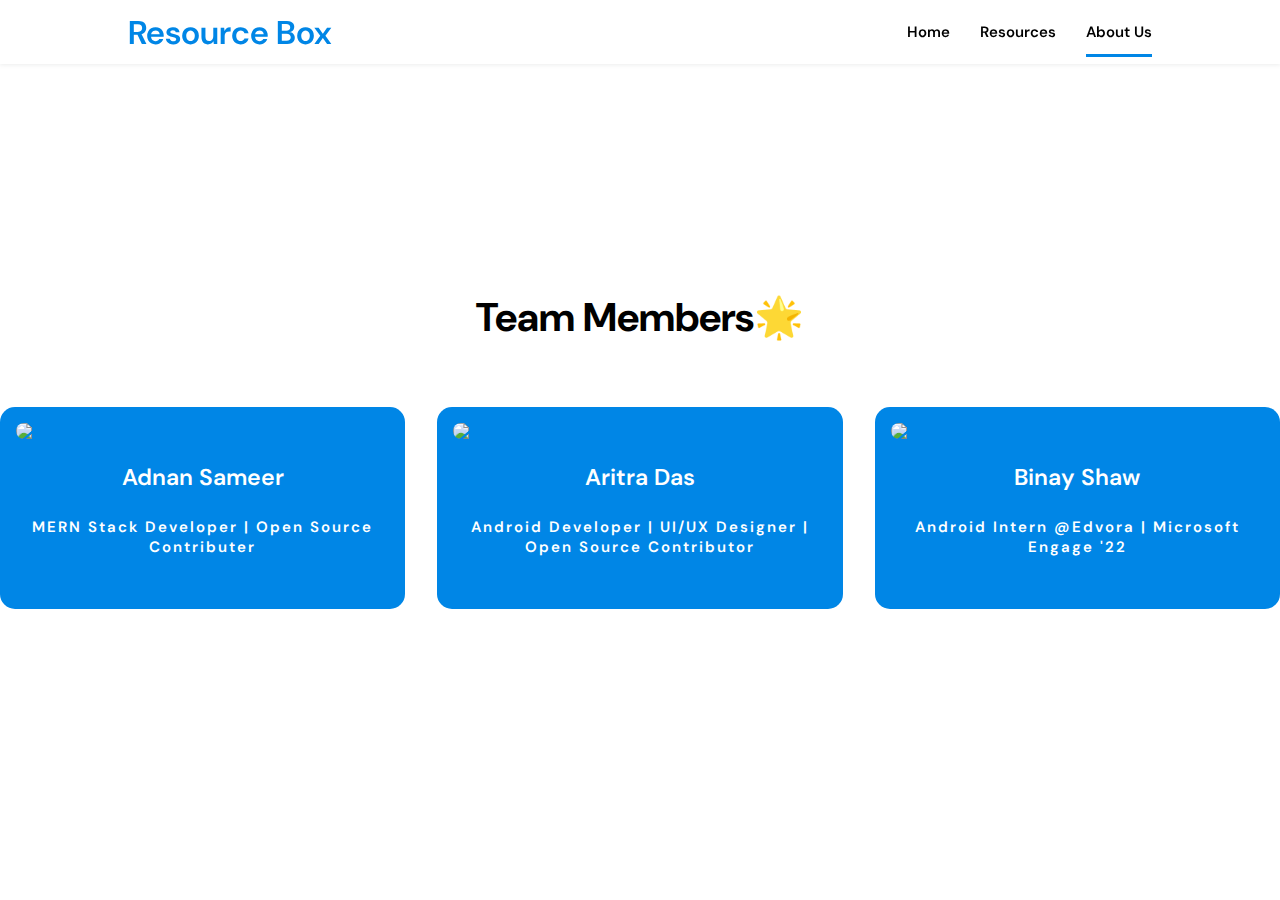
==== html_files/aboutus.html @ fe1f740e "About Us Cards Done" ====
<!DOCTYPE html>
<html lang="en">
<head>
    <meta charset="UTF-8">
    <meta http-equiv="X-UA-Compatible" content="IE=edge">
    <meta name="viewport" content="width=device-width, initial-scale=1.0">
    <!-- ===== CSS ===== -->
    <link rel="stylesheet" href="/style.css">
    
	<!-- ===== Unicons ===== -->
	<link rel="stylesheet" href="https://unicons.iconscout.com/release/v4.0.0/css/line.css">
	
    <title>About Us</title>
</head>
<body>
   <!--===== Nav Bar =====-->
   <header class="l-header">
    <nav class="nav bd-grid">
        <div>
            <a href="/index.html" class="nav__logo">Resource Box</a>
        </div>
        <div class="nav__menu" id="nav-menu">
            <ul class="nav__list">
                <li class="nav__item"><a href="/index.html" class="nav__link">Home</a></li>
                <li class="nav__item"><a href="resources.html" class="nav__link">Resources</a></li>
                <li class="nav__item"><a href="#" class="nav__link active">About Us</a></li>
            </ul>
        </div>
    </nav>
    </header> 
    <section class="team">
		<div class="center">
			<h1>Team Members🌟</h1>
		</div>

		<div class="team-content">
			<div class="box">
				<img src="img/01.png">
				<h3>Adnan Sameer</h3>
				<h5>MERN Stack Developer | Open Source Contributer</h5>
				<div class="icons">
					<a href="https://www.linkedin.com/in/adnan-sameer-199ba1223/"><i class="uil uil-linkedin"></i></a>
					<a href="https://github.com/adnan-sam"><i class="uil uil-github"></i></a>
				</div>
			</div>

			<div class="box">
				<img src="img/02.png">
				<h3>Aritra Das</h3>
				<h5>Android Developer | UI/UX Designer | Open Source Contributor</h5>
				<div class="icons">
					<a href="https://www.linkedin.com/in/aritra-das-/"><i class="uil uil-linkedin"></i></a>
					<a href="https://github.com/aritra-tech"><i class="uil uil-github"></i></a>
				</div>
			</div>

			<div class="box">
				<img src="img/03.png">
				<h3>Binay Shaw</h3>
				<h5>Android Intern @Edvora | Microsoft Engage '22</h5>
				<div class="icons">
					<a href="https://www.linkedin.com/in/binayshaw7777/"><i class="uil uil-linkedin"></i></a>
					<a href="https://github.com/binayshaw7777"><i class="uil uil-github"></i></a>
				</div>
			</div>
		</div>
	</section>
</body>
</html>
---- style.css ----
/* -- Google Fonts -- */
@import url('https://fonts.googleapis.com/css2?family=DM+Sans:wght@400;500;700&display=swap');

/*===== VARIABLES CSS =====*/
:root{
    --header-height: 3rem;
    --font-semi: 600;
    --hue-color: 205;
    --first-color: hsl(var(--hue-color), 100%, 45%);
    /*===== Fuente y tipografia =====*/
    --body-font: 'DM Sans', sans-serif;
    --big-font-size: 2rem;
    --h2-font-size: 1.25rem;
    --normal-font-size: .938rem;
    --smaller-font-size: .75rem;
    /*===== Margenes =====*/
    --mb-2: 1rem;
    --mb-4: 2rem;
    --mb-5: 2.5rem;
    --mb-6: 3rem;
    /*===== z index =====*/
    --z-back: -10;
    --z-fixed: 100;
}
@media screen and (min-width: 968px) {
    :root {
      --big-font-size: 3.5rem;
      --h2-font-size: 2rem;
      --normal-font-size: 1rem;
      --smaller-font-size: .875rem;
    }
}

/*===== BASE =====*/
  
html{
    scroll-behavior: smooth;
}
  
body{
    margin: var(--header-height) 0 0 0;
    font-family: var(--body-font);
    font-size: var(--normal-font-size);
    color:black;
}
h1, h2, p {
    margin: 0;
}
ul{
    margin: 0;
    padding: 0;
    list-style: none;
}  
a{
    text-decoration: none;
}
img {
    max-width: 100%;
    height: auto;
    display: block;
}

.section {
    padding-top: 3rem;
    padding-bottom: 2rem;
}
/*===== LAYOUT =====*/

.bd-grid{
    max-width: 1024px;
    display: grid;
    padding-left: var(--mb-2);
    padding-right: var(--mb-2);
    /* margin-left: var(--mb-2);
    margin-right: var(--mb-2); */
}

.l-header{
    width: 100%;
    position: fixed;
    top: 0;
    left: 0;
    backdrop-filter: blur(5px);
    -webkit-backdrop-filter: blur(5px);
    z-index: var(--z-fixed);
     background-color: rgba(255, 255, 255, 0.692); 
    box-shadow: 0 1px 4px rgba(127, 131, 135, 0.15);
}

.l-main {
    padding-left: var(--mb-4);
    padding-right: var(--mb-4);
}

/*===== NAV =====*/
.nav{
    height: var(--header-height);
    display: flex;
    justify-content: space-between;
    align-items: center;
    font-weight: var(--font-semi);
    backdrop-filter: blur(5px);
}
  
@media screen and (max-width: 767px) {
    .nav__menu {
      position: fixed;
      top: var(--header-height);
      right: -100%;
      width: 80%;
      height: 100%;
      padding: 2rem;
      background-color: black;
      transition: .5s;
    }
}
  
.nav__item {
    margin-bottom: var(--mb-4);
    font-size: 15px;
}
  
.nav__link {
    position: relative;
    color: black;
}
  
.nav__link:hover {
    position: relative;
}
  
.nav__link:hover::after {
    position: absolute;
    content: '';
    width: 100%;
    height: 0.18rem;
    left: 0;
    top: 2rem;
    background-color: var(--first-color);
}
  
.nav__logo {
    color: var(--first-color);
    font-size: 33px;
    padding-right: 180px;
}

.nav__toggle {
    color: black;
    font-size: 1.5rem;
    cursor: pointer;
}

/*Active menu*/
.active::after {
    position: absolute;
    content: '';
    width: 100%;
    height: 0.18rem;
    left: 0;
    top: 2rem;
    background-color: var(--first-color);
}
/*===== HOME =====*/
.home {
    position: relative;
    row-gap: 5rem;
    padding: 4rem 0 5rem;
}
  
.home__data {
    align-self: center;
}
  
.home__title {
    font-size: var(--big-font-size);
    margin-bottom: var(--mb-5);
}
.home__title-color {
    color: var(--first-color);
}
.home__img {
    position: absolute;
    right: 0;
    bottom: 0;
    width: 360px;
}
/*BUTTONS*/
.button {
    display: inline-block;
    background-color: var(--first-color);
    color: #fff;
    padding: .75rem 2.5rem;
    font-weight: var(--font-semi);
    border-radius: .5rem;
    transition: .3s;
}
.button_aboutus {
    padding: 20px;
    position: absolute;
    border:none; 
    border-radius:10px; 
    font-family: 'DM Sans', sans-serif;;
    font-size: 17px;
    min-height:10px; 
    min-width: auto;
}

.button:hover {
    box-shadow: 0px 10px 36px rgba(0, 0, 0, 0.15);
}

/* ===== ABOUT =====*/
.about__container {
    row-gap: 2rem;
    text-align: center;
}
  
.about__title {
    font-size: 3rem;
    margin-bottom: var(--mb-4);
}
.about__text{
    font-size: 1.2rem;
    color: #8E8E8E;
}
.about__title-color {
    color: var(--first-color);
} 
.about__img {
    justify-self: center;
}
  
.about__img img {
    width: 200px;
    border-radius: .5rem;
}

/* ======= RESOURCES =======*/
.resources {
    padding: 7rem 2rem 0rem;
}
.media-scroller {
    display: grid;
    grid-auto-flow: column;
    gap: var(--big-font-size);
    grid-auto-columns: 30%;
    overflow-x: auto;
    overscroll-behavior-inline: contain;
}
.category {
    /* display: inline-block; */
    width: 280px;
    height: auto;
    margin: 40px 0px;
    border-radius: 12px;
    background: white;
    box-shadow: 6px 12px 24px -5px #BCBCBC;
}
.categoryimg {
    background: #BCBCBC;
    width: auto;
    height: 122px;
    border-radius: 12px 12px 0px 0px;
} 
.categorytext {  
    /* width: auto;  If we do not mention then also it's okay */
    /* height: auto; If we do not mention then also it's okay */
    text-align: center;
    padding: 0px 25px;
}
.categorytext > h3 {
    margin: 14px;
    font-size: 24px;
}
.categorytext > p {
    font-size: 14px;
    /* padding: 5px; */
}
.categorytext > button {
    border-radius: 6px;
    margin: 24px auto;
    width: auto;
    background-color: #000;
}

.team{
	position: relative;
	width: 100%;
	height: 100vh;
	background: white;
	display: flex;
	align-items: center;
	justify-content: center;
	flex-direction: column;
}
.team-content{
	width: 100%;
	max-width: 1350px;
	margin: 0 auto;
	display: grid;
	grid-template-columns: repeat(auto-fit, minmax(150px, auto));
	align-items: center;
	gap: 2rem;
	text-align: center;
	margin-top: 4rem;
}
.team-content img{
	width: 100%;
	height: auto;
	border-radius: 15px;
	margin-bottom: 15px;
}
.center h1{
	font-size: 2.5rem;
	text-align: center;
}
.box{
	padding: 16px;
	background: var(--first-color);
	border-radius: 15px;
	transition: all .38s ease;
}
.box h3{
	font-size: 23px;
	font-weight: 600;
	color: #fff;
	margin-bottom: 8px;
}
.box h5{
	font-size: 15px;
	font-weight: 600;
	color: #fff;
	margin-bottom: 15px;
	letter-spacing: 2px;
}
.icons i{
	display: inline-block;
	color: #fff;
	font-size: 30px;
	margin: 0 8px;
	transition: all .38s ease;
}
.icons i:hover{
	transform: scale(1.2);
}
.box:hover{
	transform: translateY(-10px);
	cursor: pointer;
}
/* ===== MEDIA QUERIES =====*/

@media screen and (max-width: 320px) {
    .home {
      row-gap: 2rem;
    }
    .home__img {
      width: 200px;
    }
}

@media screen and (min-width: 567px){

    .home{
        padding: 4rem 0 2rem;
    }
    .home__img{
        width: 300px;
        bottom: 25%;
    }
    .about__container {
        grid-template-columns: repeat(2, 1fr);
        align-items: center;
        text-align: initial;
    }
}

@media screen and (min-width: 768px){
    body {
      margin: 0;
    }
    .nav {
      height: calc(var(--header-height) + 1rem);
    }
    .nav__list {
      display: flex;
      padding-top: 0;
    }
    .nav__item {
      margin-left: 30px;
      margin-bottom: 0;
    }
    .nav__toggle {
      display: none;
    }
    .nav__link {
      color: var(--second-color);
    }
    .home {
        padding: 8rem 0 2rem;
    }
    .home__img {
        width: 400px;
        top: 15%;
    }
    .about__container {
        padding-top: 10rem;
    }
    .about__img img {
        width: 300px;
    }
}
  
@media screen and (min-width: 992px){
    .bd-grid {
      margin-left: auto;
      margin-right: auto;
    }
    .home {
        padding: 10rem 0 2rem;
    }
    .home__img {
        width: 400px;
    }
}
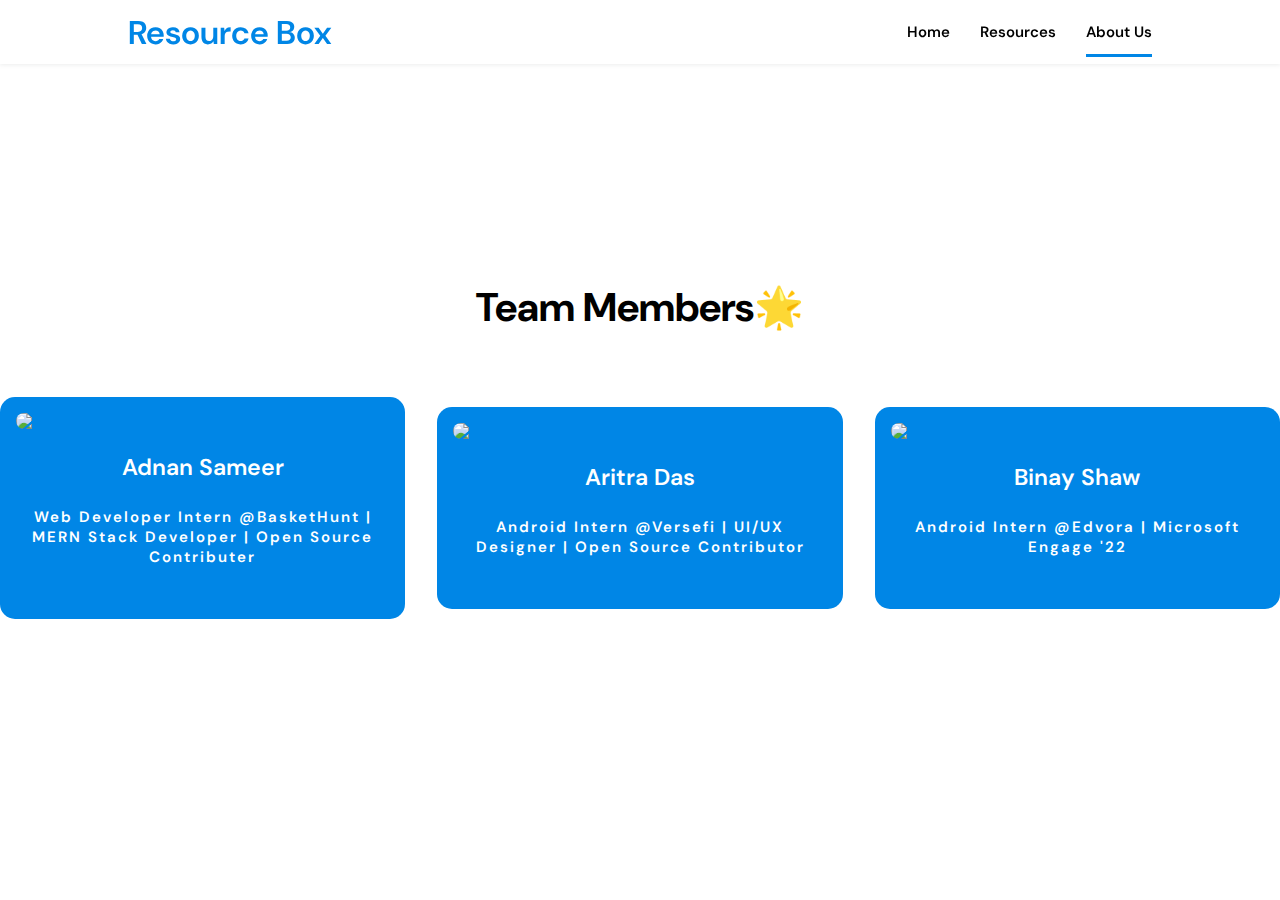
==== commit 5f8d31ca: "About Page Updated" ====
--- a/html_files/aboutus.html
+++ b/html_files/aboutus.html
@@ -35,9 +35,9 @@
 
 		<div class="team-content">
 			<div class="box">
-				<img src="img/01.png">
+				<img src="/images/">
 				<h3>Adnan Sameer</h3>
-				<h5>MERN Stack Developer | Open Source Contributer</h5>
+				<h5>Web Developer Intern @BasketHunt | MERN Stack Developer | Open Source Contributer</h5>
 				<div class="icons">
 					<a href="https://www.linkedin.com/in/adnan-sameer-199ba1223/"><i class="uil uil-linkedin"></i></a>
 					<a href="https://github.com/adnan-sam"><i class="uil uil-github"></i></a>
@@ -47,7 +47,7 @@
 			<div class="box">
 				<img src="img/02.png">
 				<h3>Aritra Das</h3>
-				<h5>Android Developer | UI/UX Designer | Open Source Contributor</h5>
+				<h5>Android Intern @Versefi | UI/UX Designer | Open Source Contributor</h5>
 				<div class="icons">
 					<a href="https://www.linkedin.com/in/aritra-das-/"><i class="uil uil-linkedin"></i></a>
 					<a href="https://github.com/aritra-tech"><i class="uil uil-github"></i></a>
--- a/style.css
+++ b/style.css
@@ -237,6 +237,9 @@
 }
 
 /* ======= RESOURCES =======*/
+#category-box {
+    width: 68rem;
+}
 .resources {
     padding: 7rem 2rem 0rem;
 }
@@ -244,15 +247,15 @@
     display: grid;
     grid-auto-flow: column;
     gap: var(--big-font-size);
-    grid-auto-columns: 30%;
+    grid-auto-columns: 25%;
     overflow-x: auto;
     overscroll-behavior-inline: contain;
 }
 .category {
     /* display: inline-block; */
-    width: 280px;
-    height: auto;
-    margin: 40px 0px;
+    width: 16rem;
+    height: 22rem;
+    margin: 40px 20px;
     border-radius: 12px;
     background: white;
     box-shadow: 6px 12px 24px -5px #BCBCBC;
@@ -281,6 +284,7 @@
     border-radius: 6px;
     margin: 24px auto;
     width: auto;
+    border-radius: 8px;
     background-color: #000;
 }
 
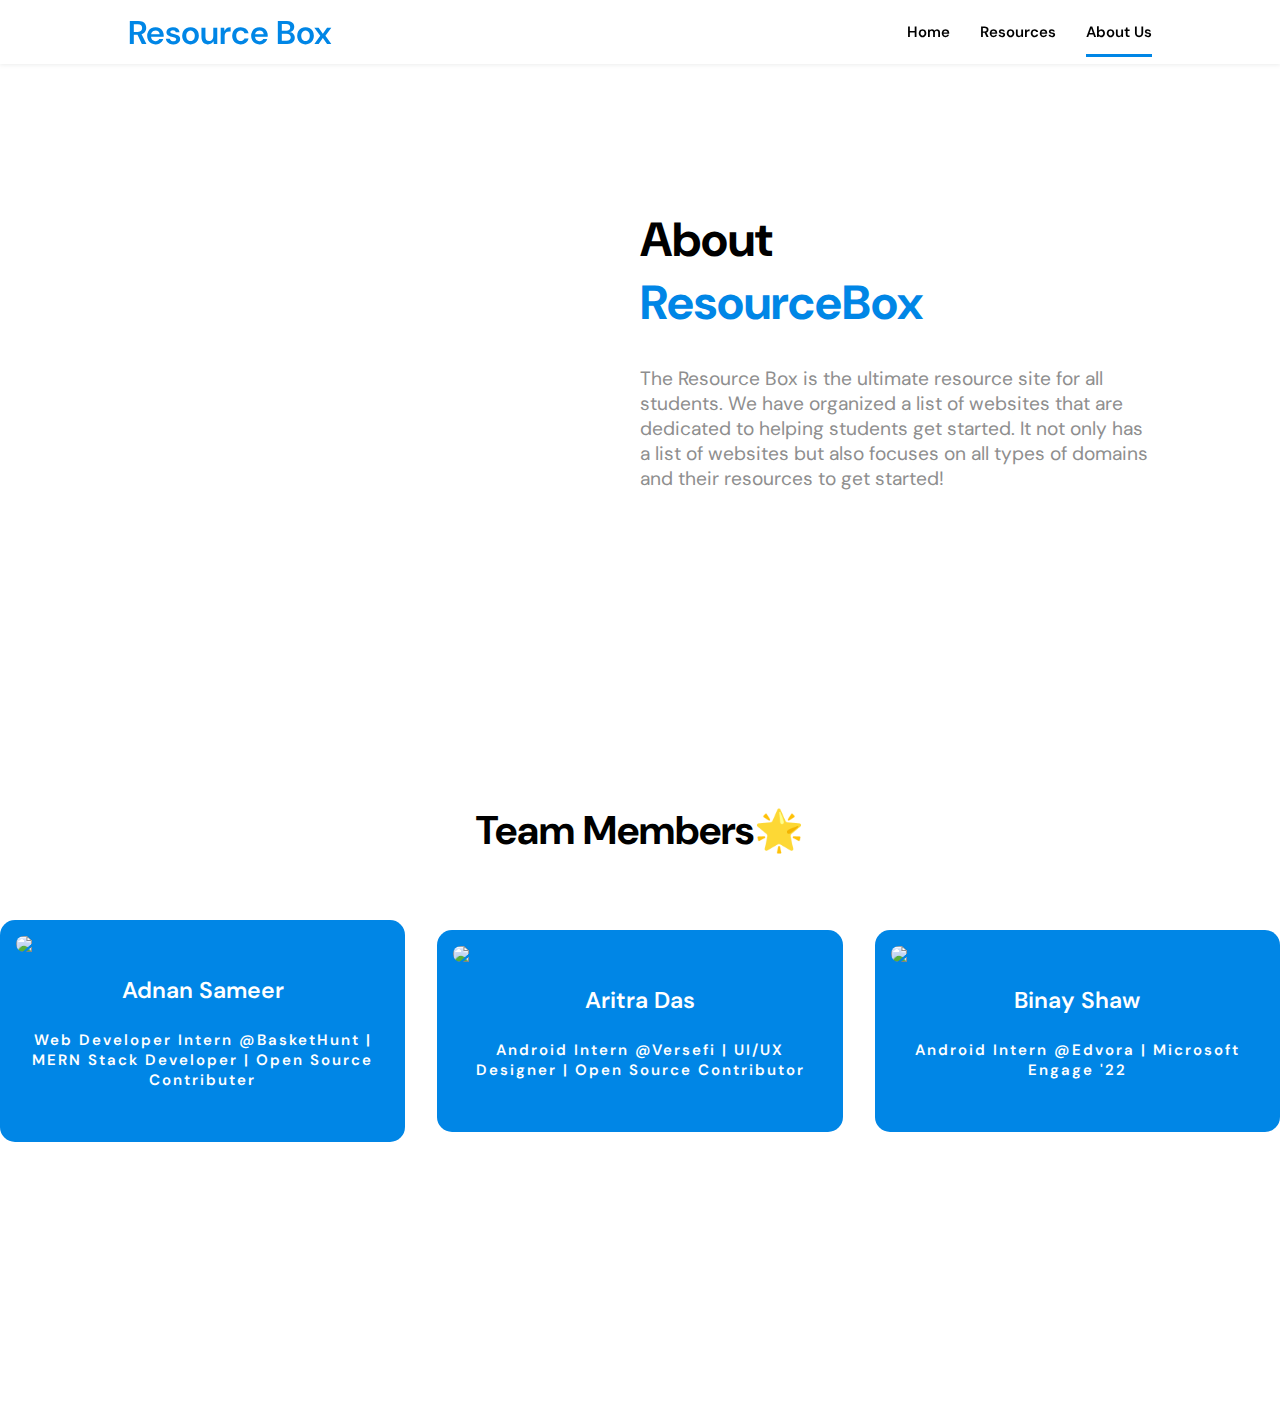
==== commit d0ae1776: "About Page Updated" ====
--- a/html_files/aboutus.html
+++ b/html_files/aboutus.html
@@ -28,6 +28,23 @@
         </div>
     </nav>
     </header> 
+	<!--===== ABOUT =====-->
+	<section class="about section " id="about">
+                
+		<div class="about__container bd-grid">
+			<div class="about__img">
+				<script src="https://unpkg.com/@lottiefiles/lottie-player@latest/dist/lottie-player.js"></script>
+				<lottie-player src="https://assets2.lottiefiles.com/private_files/lf30_sxw84pnl.json"  background="#FFFFFF"  speed="1"  style="width: 300px; height: 300px;"  loop  autoplay></lottie-player>
+			</div>
+			
+			<div>
+				<h2 class="about__title">About <br><span class="about__title-color">ResourceBox</span></h2>
+				<p class="about__text">The Resource Box is the ultimate resource site for all students.
+					We have organized a list of websites that are dedicated to helping students get started.
+					 It not only has a list of websites but also focuses on all types of domains and their resources to get started!</p>           
+			</div>                                   
+		</div>
+	</section>
     <section class="team">
 		<div class="center">
 			<h1>Team Members🌟</h1>
--- a/style.css
+++ b/style.css
@@ -287,7 +287,7 @@
     border-radius: 8px;
     background-color: #000;
 }
-
+/*-- About Team ---*/
 .team{
 	position: relative;
 	width: 100%;
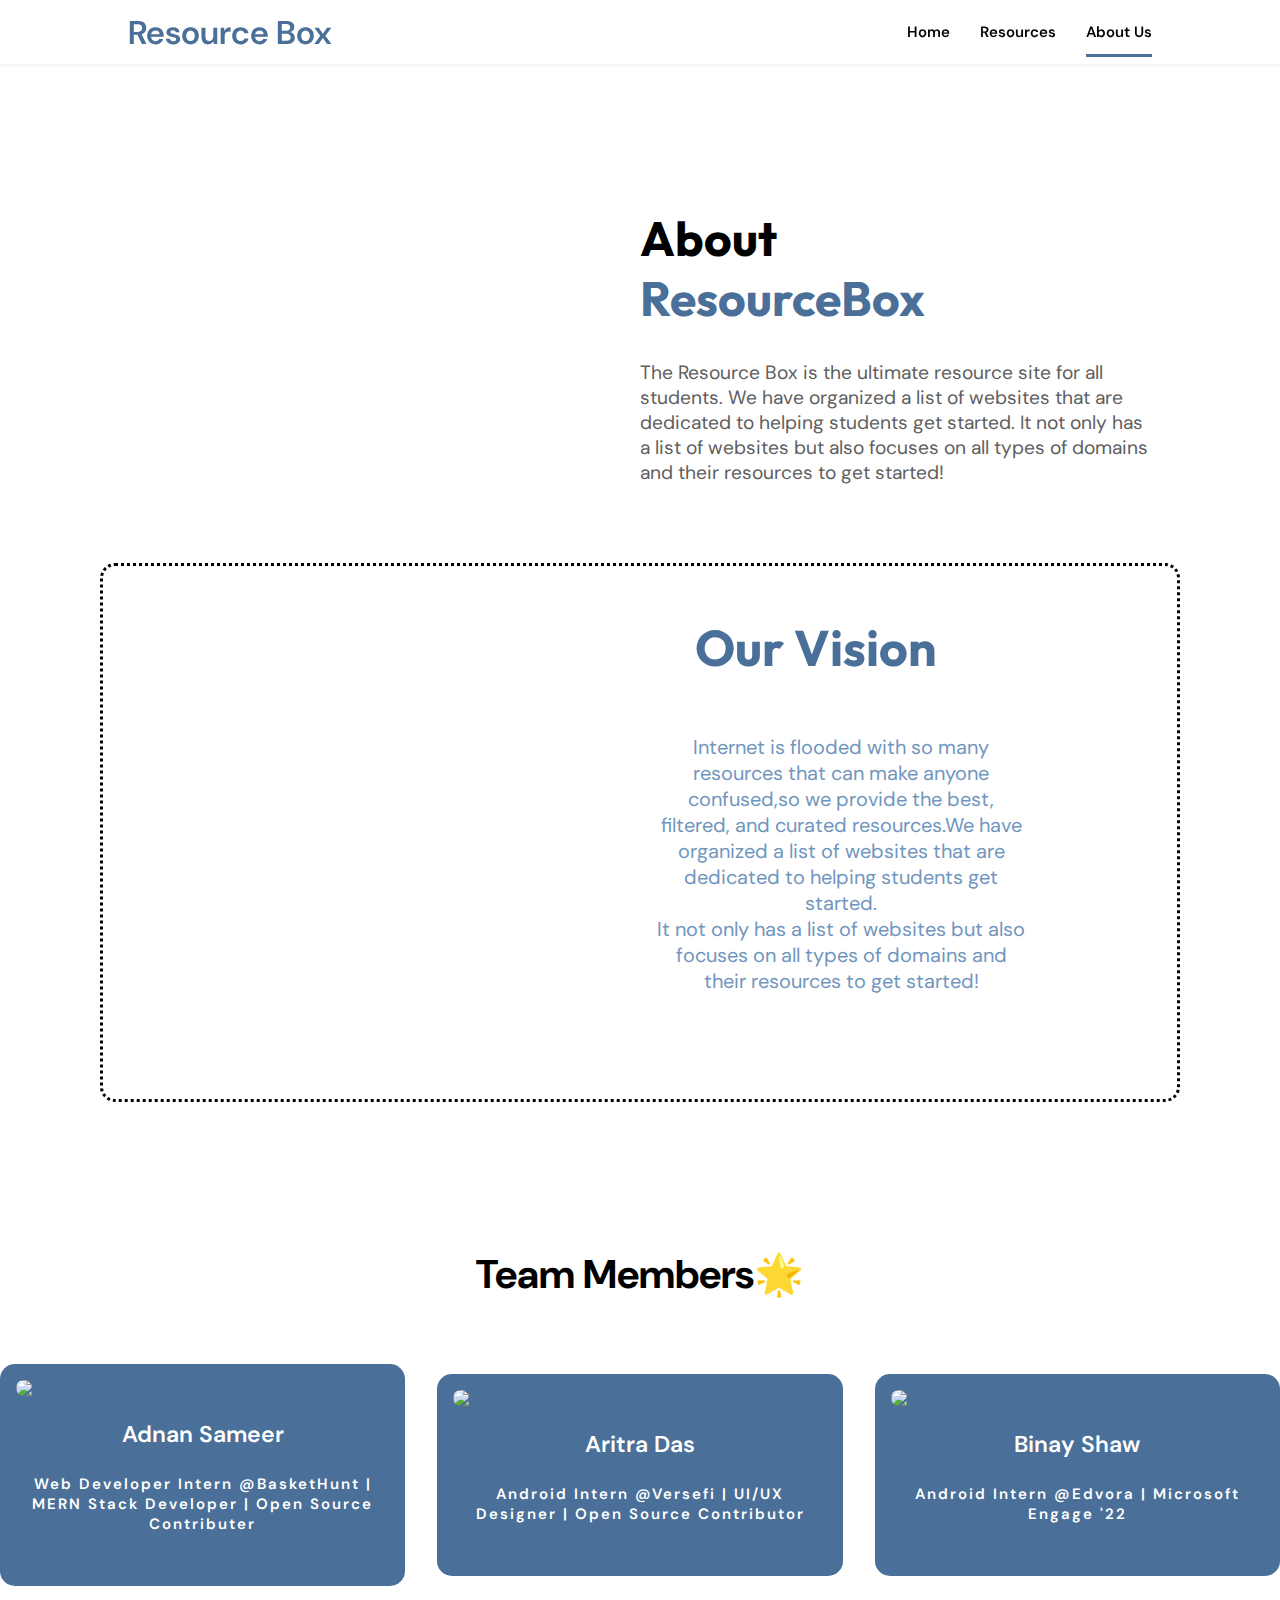
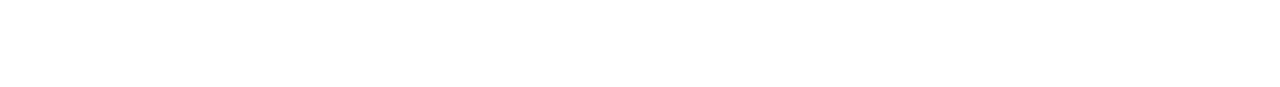
==== commit 91fd8754: "Created the banner" ====
--- a/html_files/aboutus.html
+++ b/html_files/aboutus.html
@@ -45,6 +45,23 @@
 			</div>                                   
 		</div>
 	</section>
+
+	<section class="banner">
+
+		<div class="banner-container">
+			<div class="banner">
+				<div class="shoe">
+					<script src="https://unpkg.com/@lottiefiles/lottie-player@latest/dist/lottie-player.js"></script>
+					<lottie-player src="https://assets6.lottiefiles.com/packages/lf20_gP9Q9KRYKU.json"  background="transparent"  speed="1"  style="width: 300px; height: 300px;"  loop  autoplay></lottie-player>
+				</div>
+				<div class="content">
+					<h3>Our Vision</h3>
+					<p>Internet is flooded with so many resources that can make anyone confused,so we provide the best, filtered, and curated resources.We have organized a list of websites that are dedicated to helping students get started. <br> It not only has a list of websites but also focuses on all types of domains and their resources to get started!</p>
+				</div>
+			</div>
+		
+		</div>
+	</section>
     <section class="team">
 		<div class="center">
 			<h1>Team Members🌟</h1>
--- a/style.css
+++ b/style.css
@@ -1,12 +1,13 @@
 /* -- Google Fonts -- */
 @import url('https://fonts.googleapis.com/css2?family=DM+Sans:wght@400;500;700&display=swap');
+@import url('https://fonts.googleapis.com/css2?family=Outfit:wght@400;600&display=swap');
 
 /*===== VARIABLES CSS =====*/
 :root{
     --header-height: 3rem;
     --font-semi: 600;
     --hue-color: 205;
-    --first-color: hsl(var(--hue-color), 100%, 45%);
+    --first-color: #4A6F98;
     /*===== Fuente y tipografia =====*/
     --body-font: 'DM Sans', sans-serif;
     --big-font-size: 2rem;
@@ -173,11 +174,21 @@
 }
   
 .home__title {
+    font-family: 'Outfit';
     font-size: var(--big-font-size);
     margin-bottom: var(--mb-5);
+    color: var(--first-color);
+}
+.home__subtitle{
+    padding-bottom: 10px;
+    margin-bottom: 10px;
+    font-style: normal;
+    font-weight: 400;
+    color: #7196BE;
 }
 .home__title-color {
     color: var(--first-color);
+    font-weight: 500;
 }
 .home__img {
     position: absolute;
@@ -199,8 +210,9 @@
     padding: 20px;
     position: absolute;
     border:none; 
-    border-radius:10px; 
-    font-family: 'DM Sans', sans-serif;;
+    border-radius: 14px; 
+    font-family: 'Outfit', sans-serif;
+    font-weight: 400;
     font-size: 17px;
     min-height:10px; 
     min-width: auto;
@@ -217,12 +229,13 @@
 }
   
 .about__title {
+    font-family: 'Outfit';
     font-size: 3rem;
     margin-bottom: var(--mb-4);
 }
 .about__text{
     font-size: 1.2rem;
-    color: #8E8E8E;
+    color: #5E5E5E;
 }
 .about__title-color {
     color: var(--first-color);
@@ -235,7 +248,57 @@
     width: 200px;
     border-radius: .5rem;
 }
-
+/* --- banner--- */
+.banner-container{
+    height: 70vh;
+    display: flex;
+    align-items: center;
+    justify-content: center;
+}
+.banner-container .banner{
+    background:white;
+    border-radius: 15px;
+    margin:100px;
+    display: flex;
+    align-items: center;
+    justify-content: center;
+    flex-wrap: wrap;
+    overflow: hidden;
+    border-style: dotted;
+}
+
+.banner-container .banner .shoe{
+    flex:1 1 250px;
+    padding:15px;
+    margin-left: 150px;
+    text-align: center;
+}
+
+.banner-container .banner .shoe img{
+    width:80%;
+}
+
+.banner-container .banner .content{
+    flex:1 1 250px;
+    text-align: center;
+    margin-right: 150px;
+    padding-bottom:100px;
+}
+.banner-container .banner .content h3{
+    padding-right:50px;
+    color: var(--first-color);
+    text-align: center;
+    font-size: 50px;
+    font-family: 'Outfit';
+}
+
+.banner-container .banner .content p{
+    color: #7196BE;
+    font-size: 20px;
+    text-align: center;
+    padding:5px 0;
+    font-family: 'DM Sans';
+}
 /* ======= RESOURCES =======*/
 #category-box {
     width: 68rem;
@@ -291,7 +354,7 @@
 .team{
 	position: relative;
 	width: 100%;
-	height: 100vh;
+	height: 60vh;
 	background: white;
 	display: flex;
 	align-items: center;
